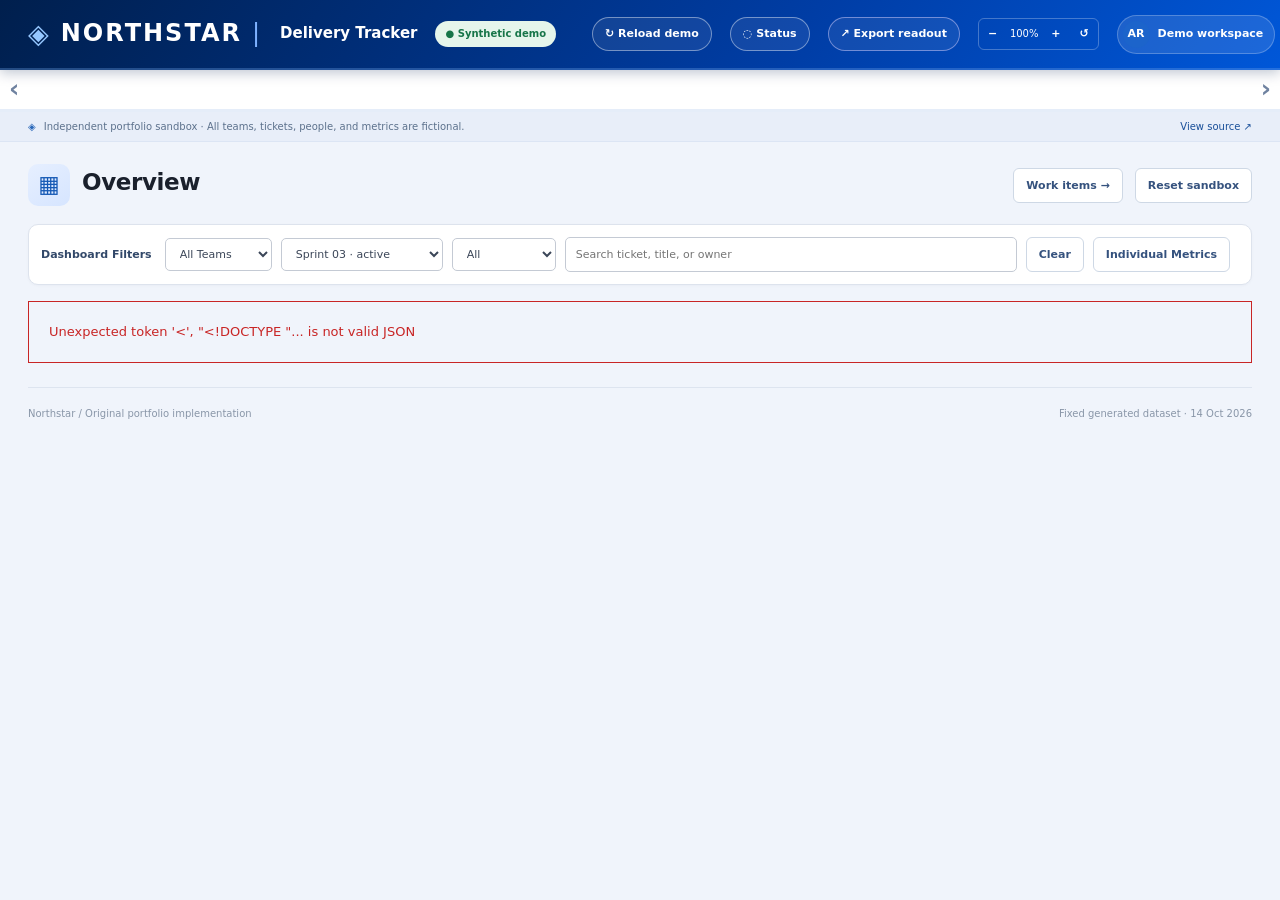
==== mission-control/index.html @ 8742acfb "Build synthetic product and engineering portfolio with hosted delivery dashboard" ====
<!doctype html><html lang="en"><head><meta charset="utf-8"><meta name="viewport" content="width=device-width,initial-scale=1"><title>Mission Control · Delivery Tracker</title><link rel="stylesheet" href="/assets/style.css"><link rel="stylesheet" href="dashboard.css"></head><body class="delivery-app"><div class="app"><header class="delivery-header"><a href="/" class="delivery-brand"><span class="brand-mark">◈</span> NORTHSTAR<span class="brand-pipe">|</span></a><span class="delivery-title">Delivery Tracker</span><span class="connection-pill">● Synthetic demo</span><div class="header-spacer"></div><button class="header-button" id="reload">↻ Reload demo</button><button class="header-button" id="system-status">◌ Status</button><button class="header-button export-button" id="export">↗ Export readout</button><div class="zoom-controls"><button id="zoom-out" aria-label="Zoom out">−</button><span id="zoom-level">100%</span><button id="zoom-in" aria-label="Zoom in">+</button><button id="zoom-reset" aria-label="Reset zoom">↺</button></div><span class="demo-user"><span>AR</span> Demo workspace</span></header><div class="nav-wrapper"><button class="nav-scroll" id="nav-left" aria-label="Scroll tabs left">‹</button><nav id="nav" class="delivery-nav" aria-label="Dashboard views"></nav><button class="nav-scroll" id="nav-right" aria-label="Scroll tabs right">›</button></div><div class="demo-banner"><span>◈</span> Independent portfolio sandbox · All teams, tickets, people, and metrics are fictional. <a href="https://github.com/AaronRaja07/projects">View source ↗</a></div><main class="workspace"><div class="pagehead"><div class="page-title-group"><span class="section-icon" id="section-icon">▦</span><div><h1 id="title">Overview</h1><p id="description"></p></div></div><div class="actions"><button class="secondary" data-view="work">Work items →</button><button class="secondary" id="reset">Reset sandbox</button></div></div><div class="filters"><strong class="filter-title">Dashboard Filters</strong><label class="sr-only" for="team">Team</label><select id="team" aria-label="Team"><option value="All">All Teams</option><option>Platform</option><option>Experience</option><option>Intelligence</option><option>Reliability</option></select><label class="sr-only" for="sprint">Sprint</label><select id="sprint" aria-label="Sprint"><option value="S-03">Sprint 03 · active</option><option value="S-02">Sprint 02 · completed</option><option value="S-01">Sprint 01 · completed</option><option value="All">All Sprints</option></select><select id="status-filter" aria-label="Status"><option>All</option><option>Ready</option><option>In progress</option><option>Blocked</option><option>Done</option><option>Remaining</option></select><input id="query-filter" aria-label="Search work" placeholder="Search ticket, title, or owner"><button class="secondary" id="clear-filters">Clear</button><button class="secondary" data-view="contributors">Individual Metrics</button><span id="filter-summary" class="filter-summary"></span></div><section id="content" aria-live="polite"></section><footer class="workspace-footer"><span>Northstar / Original portfolio implementation</span><span>Fixed generated dataset · 14 Oct 2026</span></footer></main><section id="status-panel" class="status-popover" hidden aria-label="System status"><div class="section-head"><h2>System Status</h2><button class="secondary" id="close-status">✕</button></div><div id="status-body"></div></section></div><script src="/assets/ui.js"></script><script>UI.chartColors=['#1769d2','#1ca477','#de8a22'];</script><script src="extended-views.js"></script><script src="app.js"></script></body></html>
---- assets/style.css ----
:root{color-scheme:dark;--bg:#0d1318;--panel:#151e25;--line:#2a3842;--text:#eef4ed;--muted:#96a9b4;--lime:#b2f977;--cyan:#64cddd;--amber:#e8aa6b;--red:#ef8989;font:14px/1.55 -apple-system,BlinkMacSystemFont,'Segoe UI',sans-serif}*{box-sizing:border-box}body{margin:0;background:var(--bg);color:var(--text)}a{color:inherit;text-decoration:none}a:hover{color:var(--lime)}button,input,select,textarea{font:inherit}button,.button{cursor:pointer;background:var(--lime);color:#101a12;border:1px solid transparent;border-radius:5px;padding:9px 15px;font-weight:650;display:inline-block}button:hover,.button:hover{filter:brightness(1.1);color:#101a12}button.secondary,.button.secondary{background:transparent;color:var(--text);border-color:var(--line)}input,select,textarea{background:#0e171d;border:1px solid #3a4b56;border-radius:4px;color:var(--text);padding:9px;max-width:100%}input[type=range]{accent-color:var(--lime);padding:0;width:100%}label{display:grid;gap:6px;color:var(--muted);font-size:12px}h1,h2,h3,p{margin:0}h1{font-size:clamp(28px,4vw,46px);line-height:1.12;font-weight:560;letter-spacing:-1.6px}h2{font-size:19px;font-weight:560;letter-spacing:-.4px}h3{font-size:14px;font-weight:600}p{color:var(--muted)}small,.muted{color:var(--muted)}.eyebrow{font:11px/1.5 ui-monospace,SFMono-Regular,monospace;color:var(--lime);text-transform:uppercase;letter-spacing:2px;margin-bottom:12px}.shell{display:grid;grid-template-columns:224px 1fr;min-height:100vh}.sidebar{border-right:1px solid var(--line);padding:28px 18px;position:sticky;top:0;height:100vh;display:flex;flex-direction:column;gap:30px}.brand{font-size:18px;font-weight:650;letter-spacing:-.5px}.brand b{color:var(--lime)}.sidebar nav{display:grid;gap:5px}.sidebar nav button{text-align:left;color:var(--muted);background:transparent;font-weight:500;padding:11px}.sidebar nav button.active{color:var(--lime);background:#203023;border:1px solid #3a4a35}.sidebar .foot{margin-top:auto;font-size:11px;line-height:1.8}.topbar{height:65px;border-bottom:1px solid var(--line);display:flex;justify-content:space-between;align-items:center;padding:0 36px;color:var(--muted);font-size:12px}.badge{display:inline-block;font:10px/1.5 ui-monospace,monospace;letter-spacing:1px;border:1px solid var(--line);border-radius:3px;padding:4px 8px;color:var(--cyan)}.badge.good{color:var(--lime)}.badge.warn{color:var(--amber)}main{padding:34px 36px 60px;max-width:1550px;width:100%;margin:auto}.pagehead{display:flex;justify-content:space-between;align-items:end;gap:20px;margin-bottom:28px}.pagehead p{max-width:650px;margin-top:12px}.actions,.filters{display:flex;align-items:center;gap:12px;flex-wrap:wrap}.filters{margin-bottom:22px}.kpis{display:grid;grid-template-columns:repeat(4,1fr);gap:14px;margin-bottom:22px}.kpi,.panel{border:1px solid var(--line);border-radius:7px;background:var(--panel);padding:21px}.kpi small{text-transform:uppercase;font-size:10px;letter-spacing:1.4px}.kpi strong{display:block;font-size:34px;line-height:1.35;font-weight:500;margin:7px 0}.kpi p{font-size:11px}.grid2{display:grid;grid-template-columns:1.25fr 1fr;gap:18px;margin-bottom:20px}.grid3{display:grid;grid-template-columns:repeat(3,1fr);gap:18px}.panel>h2,.panel>.section-head{margin-bottom:20px}.section-head{display:flex;justify-content:space-between;align-items:center;gap:12px}.table-wrap{overflow:auto}table{border-collapse:collapse;width:100%;font-size:12px}th{text-align:left;color:var(--muted);font-weight:500;font-size:10px;text-transform:uppercase;letter-spacing:1px}td,th{padding:13px 10px;border-bottom:1px solid var(--line);white-space:nowrap}td:first-child,th:first-child{padding-left:0}td.wrap{white-space:normal;min-width:200px}tr:last-child td{border-bottom:0}.good{color:var(--lime)}.warn{color:var(--amber)}.bad{color:var(--red)}.bar-row{display:grid;grid-template-columns:120px 1fr 45px;gap:12px;align-items:center;margin:16px 0;font-size:12px}.bar-track{height:7px;background:#25333d;border-radius:9px;overflow:hidden}.bar-track i{height:100%;display:block;background:var(--lime);border-radius:9px}.legend{display:flex;gap:20px;justify-content:center;font-size:11px}.panel svg{display:block;width:100%;max-height:240px}.note{border-left:2px solid var(--cyan);padding:12px 16px;background:#17272d;color:#b9cfd7;font-size:12px;margin:18px 0}.stack{display:grid;gap:16px}.form-grid{display:grid;grid-template-columns:repeat(3,1fr);gap:14px;margin:15px 0}.empty{padding:36px;text-align:center;color:var(--muted)}.error{padding:20px;color:var(--red);border:1px solid var(--red)}#toast{position:fixed;bottom:24px;right:24px;max-width:420px;padding:13px 20px;background:var(--lime);color:#102014;box-shadow:0 8px 50px #0009;border-radius:6px;z-index:10}.hero{padding:85px 0 60px;max-width:850px}.hero h1{font-size:clamp(42px,6vw,76px);letter-spacing:-3px}.hero p{font-size:18px;margin-top:24px;max-width:680px}.project-card{display:flex;flex-direction:column;gap:20px;padding:28px}.project-card .number{font:12px ui-monospace,monospace;color:var(--cyan)}.project-card h2{font-size:27px}.project-card .button{margin-top:auto}.divider{border-top:1px solid var(--line);margin:35px 0}.cards-list{display:grid;gap:12px}.risk-card{padding:16px;border:1px solid var(--line);border-radius:5px}.risk-card p{margin-top:6px;font-size:12px}details{border:1px solid var(--line);padding:16px;border-radius:5px}summary{cursor:pointer}.progress{height:6px;background:#29383f;border-radius:5px;overflow:hidden;margin-top:8px}.progress i{display:block;height:100%;background:var(--lime)}:focus-visible{outline:2px solid var(--cyan);outline-offset:3px}[hidden]{display:none!important}@media(max-width:1100px){.grid3{grid-template-columns:1fr}.grid2{grid-template-columns:1fr}.shell{grid-template-columns:185px 1fr}.sidebar{padding:22px 12px}.topbar{padding:0 22px}main{padding:28px 22px}.kpis{grid-template-columns:repeat(2,1fr)}}@media(max-width:650px){.shell{display:block}.sidebar{position:static;height:auto;border-right:0;border-bottom:1px solid var(--line);gap:16px}.sidebar nav{display:flex;overflow:auto}.sidebar nav button{white-space:nowrap}.sidebar .foot{display:none}.pagehead{display:block}.pagehead .actions{margin-top:16px}.topbar{padding:0 16px}.topbar>span:first-child{max-width:50%}main{padding:25px 16px}.form-grid{grid-template-columns:1fr}.kpi strong{font-size:28px}.bar-row{grid-template-columns:90px 1fr 35px}.hero{padding:40px 0}.hero h1{letter-spacing:-1.7px}}
---- mission-control/dashboard.css ----
/* Independently authored dashboard theme, based on a generic enterprise layout. */
.delivery-app{color-scheme:light;--bg:#f0f4fb;--panel:#fff;--line:#dde1e7;--text:#1a202c;--muted:#6b7280;--lime:#003da5;--cyan:#0057d8;--amber:#ad5715;--red:#c82525;font-family:'Segoe UI',system-ui,-apple-system,sans-serif;background:var(--bg);font-size:13px}.delivery-app .app{min-height:100vh}.delivery-header{display:flex;align-items:center;gap:18px;min-height:70px;padding:0 28px;background:linear-gradient(125deg,#001f4d,#003da5 62%,#0057d8);color:white;box-shadow:0 3px 12px #001f4d40;border-bottom:2px solid #72a9f451;position:sticky;top:0;z-index:30}.delivery-brand{font-size:24px;letter-spacing:2px;font-weight:850;display:flex;align-items:center;gap:10px;color:#fff;white-space:nowrap}.delivery-brand:hover{color:#fff}.brand-mark{font-size:27px;color:#95c7ff}.brand-pipe{color:#7eb2ff;font-weight:400}.delivery-title{font-size:15px;font-weight:600;white-space:nowrap}.connection-pill{background:#e5f5eb;color:#167548;padding:5px 10px;border-radius:99px;font-size:10px;white-space:nowrap;font-weight:700}.header-spacer{flex:1}.delivery-app .header-button{border:1px solid #ffffff6b;background:#ffffff12;border-radius:99px;font-size:11px;font-weight:650;color:white;padding:7px 12px;white-space:nowrap}.delivery-app .export-button{border-color:#b2b7ef99;background:#a7a8e326;color:#e0e4ff}.demo-user{display:flex;align-items:center;gap:8px;font-size:11px;font-weight:600;background:#ffffff1c;border:1px solid #ffffff3d;border-radius:99px;padding:5px 11px 5px 5px;white-space:nowrap}.demo-user>span{background:#1c64cb;border-radius:50%;width:27px;height:27px;display:grid;place-items:center}.zoom-controls{display:flex;align-items:center;gap:5px;border:1px solid #ffffff44;border-radius:6px;padding:2px}.zoom-controls button{padding:3px 6px;background:transparent;color:#fff;font-size:12px}.zoom-controls span{font-size:10px;min-width:30px;text-align:center}.nav-wrapper{display:flex;background:#fff;border-bottom:3px solid #e5edf9;align-items:stretch}.delivery-nav{display:flex;overflow-x:auto;scrollbar-width:thin;flex:1;gap:0}.delivery-nav button{color:#778292;font-size:12px;white-space:nowrap;font-weight:700;background:transparent;border-radius:0;border:0;border-bottom:3px solid transparent;margin-bottom:-1px;padding:16px 19px;transition:color .15s}.delivery-nav button.active{color:#003da5;border-bottom-color:#003da5}.delivery-nav button:hover{color:#003da5;background:#f6f9ff}.nav-scroll{border:0;border-radius:0;background:#fff;color:#6f82a0;padding:0 9px;font-size:25px}.demo-banner{display:flex;align-items:center;gap:8px;padding:7px 28px;font-size:10px;color:#5c718c;background:#e8eef9;border-bottom:1px solid #dce5f4}.demo-banner>span{color:#2866b8}.demo-banner a{margin-left:auto;color:#194f99;white-space:nowrap}.workspace{padding:22px 28px 28px;max-width:1900px;margin:auto;min-width:0}.delivery-app .pagehead{margin-bottom:18px;align-items:center}.page-title-group{display:flex;align-items:center;gap:12px}.section-icon{width:42px;height:42px;border-radius:10px;background:linear-gradient(145deg,#e6efff,#d6e5ff);color:#1559b5;display:grid;place-items:center;font-size:23px}.delivery-app h1{font-size:23px;letter-spacing:-.4px;font-weight:750}.delivery-app h2{font-size:14px;font-weight:700;letter-spacing:0}.delivery-app .pagehead p{font-size:11px;max-width:900px;margin-top:4px}.delivery-app .eyebrow{color:#526c92;font-size:10px}.delivery-app button,.delivery-app .button{background:#003da5;color:#fff;border-radius:6px;padding:8px 12px;font-size:11px;font-weight:650}.delivery-app .secondary{background:#fff;color:#35527e;border:1px solid #ced8e5}.delivery-app .filters{background:#fff;border:1px solid #dde3ed;border-radius:10px;box-shadow:0 1px 3px #112c4b08;padding:12px;gap:9px;margin-bottom:16px}.filter-title{font-size:11px;color:#324869;margin-right:4px;white-space:nowrap}.delivery-app input,.delivery-app select,.delivery-app textarea{background:white;border:1px solid #c4cad4;color:#3b4658;font-size:11px;border-radius:5px;padding:8px 10px}.filters select{max-width:170px}.filters input{min-width:180px;flex:1}.filter-summary{color:#6b7c91;font-size:10px;white-space:nowrap}.sr-only{position:absolute;width:1px;height:1px;overflow:hidden;clip:rect(0,0,0,0)}.delivery-app .panel,.delivery-app .kpi{background:white;border:1px solid #dde1e7;box-shadow:0 1px 3px #16253b12,0 1px 2px #16253b06;border-radius:12px;padding:18px 20px}.delivery-app .kpis{gap:15px;margin-bottom:16px}.delivery-app .kpi{border-top:3px solid #003da5}.delivery-app .kpi:nth-child(2){border-top-color:#1a7f4b}.delivery-app .kpi:nth-child(3){border-top-color:#d96914}.delivery-app .kpi:nth-child(4){border-top-color:#6d28d9}.delivery-app .kpi small{font-size:10px;color:#8190a4;font-weight:650;letter-spacing:.7px}.delivery-app .kpi strong{color:#001f4d;font-size:30px;line-height:1.2;font-weight:800;margin:9px 0 6px}.delivery-app .kpi p{font-size:10px;color:#7a8797}.delivery-app .grid2{grid-template-columns:1fr 1fr;gap:16px;margin-bottom:16px}.delivery-app .grid3{gap:12px}.delivery-app .panel>h2{margin-bottom:14px}.delivery-app th{font-size:10px;color:#76859a;background:#f7f9fc;text-transform:uppercase;padding:10px;font-weight:650}.delivery-app td{font-size:11px;padding:10px}.delivery-app tr:hover td{background:#f6f9ff}.delivery-app td:first-child,.delivery-app th:first-child{padding-left:10px}.delivery-app .table-wrap{border:1px solid #e2e7ef;border-radius:7px}.delivery-app .badge{font:9px/1.5 'Segoe UI',sans-serif;letter-spacing:.5px;padding:3px 7px;color:#285ca5;border-color:#d0def1;background:#edf3ff;border-radius:4px}.delivery-app .badge.good{color:#197b4c;background:#e6f4ee;border-color:#cee7d8}.delivery-app .badge.warn{color:#a96213;background:#fff4d7;border-color:#f1ddb0}.delivery-app .good{color:#1a7f4b}.delivery-app .warn{color:#b5611d}.delivery-app .bad{color:#c82525}.delivery-app .bar-track{background:#edf1f6}.delivery-app .bar-track i{background:linear-gradient(90deg,#246ac9,#4b8de0)}.delivery-app .progress{background:#e7edf5}.delivery-app .progress i{background:linear-gradient(90deg,#003da5,#267ee5)}.delivery-app .risk-card{border-color:#e1e6ee;background:#fbfcff;border-radius:8px;padding:13px}.delivery-app .risk-card p{font-size:11px}.delivery-app .note{border-color:#3777c6;background:#eaf2ff;color:#456184;border-radius:4px;font-size:11px;padding:10px 13px}.delivery-app details{border-color:#dbe3ef;background:#f8fbff}.delivery-app #toast{color:#fff;background:#164f9f}.delivery-app .bar-row{font-size:11px;margin:12px 0;grid-template-columns:115px 1fr 35px}.workspace-footer{display:flex;justify-content:space-between;border-top:1px solid #dde4ef;padding-top:18px;margin-top:24px;color:#8996a8;font-size:10px}.sprint-snapshot{border-radius:14px;border:1px solid #45649366;background:radial-gradient(ellipse at 0 100%,#18345d80,transparent 60%),linear-gradient(125deg,#071329,#0a1c3a 55%,#071b31);box-shadow:0 9px 25px #07132930;padding:17px;margin-bottom:17px;color:#dbe6f7}.snapshot-head{display:flex;justify-content:space-between;align-items:center;gap:15px;margin-bottom:12px}.snapshot-head h2{color:#f3f7ff;font-size:16px}.snapshot-head p,.snapshot-meta{font-size:10px;color:#8ca8d5}.snapshot-meta{text-align:right}.snapshot-kpis{display:grid;grid-template-columns:repeat(5,minmax(0,1fr));gap:10px;margin-bottom:11px}.snapshot-kpi{padding:12px;background:#081225a6;border:1px solid #698fce44;border-radius:9px;cursor:pointer;text-align:left}.delivery-app button.snapshot-kpi{background:#081225a6;border:1px solid #698fce44;color:#dbe6f7;padding:12px;font-weight:400}.snapshot-kpi:hover{border-color:#7eacf3}.snapshot-kpi small{display:block;font-size:9px;color:#8ca8d5;letter-spacing:.8px;text-transform:uppercase}.snapshot-kpi strong{font-size:25px;color:#38bdf8;display:block;font-weight:800;line-height:1.3}.snapshot-kpi span{font-size:9px;color:#8ca8d5}.snapshot-grid{display:grid;grid-template-columns:1.1fr 1fr 1fr;gap:11px;margin-bottom:12px}.snapshot-card{border:1px solid #698fce36;border-radius:9px;background:#08122588;padding:13px;min-width:0}.snapshot-card h3{color:#8ca8d5;font-size:10px;text-transform:uppercase;letter-spacing:.8px;margin-bottom:14px}.snapshot-card .bar-row{color:#c5d5ee;font-size:10px;grid-template-columns:90px 1fr 30px}.snapshot-card .bar-track{background:#243653}.snapshot-card .bar-track i{background:linear-gradient(90deg,#47d8b0,#4d78ff)}.snapshot-donut{width:144px;height:144px;border-radius:50%;margin:7px auto 14px;display:grid;place-items:center;position:relative}.snapshot-donut:before{content:'';position:absolute;inset:20px;background:#0b1730;border-radius:50%;box-shadow:0 0 0 1px #6b94cd44}.snapshot-donut>div{z-index:1;text-align:center}.snapshot-donut strong{display:block;color:#84f0d0;font-size:28px;line-height:1.1}.snapshot-donut small{font-size:9px;color:#89a3ca;text-transform:uppercase}.snapshot-legend{display:flex;gap:10px;justify-content:center;flex-wrap:wrap;font-size:9px;color:#a7bad9}.snapshot-legend i{width:7px;height:7px;display:inline-block;border-radius:50%;margin-right:4px}.snapshot-table{border:1px solid #6d8fce36;border-radius:9px;overflow:auto}.sprint-snapshot .snapshot-table th{background:#0d1f3f;color:#8ea5cf;font-size:9px}.sprint-snapshot .snapshot-table td{color:#dbe6fb;border-color:#4b6caa2e;font-size:10px;padding:8px 10px}.sprint-snapshot tr:hover td{background:#233c6650}.sprint-snapshot .snapshot-table th{border-color:#6d8fce36}.sprint-snapshot .badge{background:#1f3659;border-color:#3b5e91;color:#a8c5ee}.section-tabs{display:flex;gap:0;border-bottom:1px solid #cdd9eb;margin:20px 0 0}.section-tabs button{border:1px solid #d4deec;border-bottom:0;border-radius:7px 7px 0 0;background:#eaf0fa;color:#526a8d;font-size:11px;padding:11px 18px}.section-tabs button.active{background:#003da5;color:#fff}.status-popover{position:fixed;right:22px;top:76px;width:min(400px,calc(100vw - 28px));padding:20px;border:1px solid #233d66;background:#0f1d34;color:#c6d6ed;border-radius:13px;box-shadow:0 10px 45px #00152e66;z-index:40}.status-popover h2{color:white}.status-popover p{color:#9db1ce;font-size:11px;margin:10px 0}.status-popover .secondary{background:#192d4d;color:#9fc6ff;border-color:#375177}.timeline-bar{height:14px;background:linear-gradient(90deg,#2e70ce,#74a5ec);border-radius:4px}.quick-grid{display:grid;grid-template-columns:repeat(4,1fr);gap:10px}.query-answer{background:#eef5ff;border:1px solid #d5e4fb;border-radius:9px;padding:18px;line-height:1.8}.delivery-app pre{white-space:pre-wrap;font-size:11px}.delivery-app .delivery-nav button{background:transparent;border-radius:0;padding:16px 19px;color:#778292}.delivery-app .delivery-nav button.active{color:#003da5}.delivery-app .header-button{border-radius:99px;background:#ffffff12;color:white}.delivery-app .zoom-controls button{background:transparent;color:white;padding:3px 6px}.delivery-app .nav-scroll{background:white;color:#6f82a0;border-radius:0;padding:0 9px;font-size:25px}@media(max-width:1250px){.delivery-header{gap:10px;padding:0 20px}.delivery-brand{font-size:20px}.delivery-title{font-size:12px}.demo-user{display:none}.snapshot-grid{grid-template-columns:1fr 1fr 1fr}}@media(max-width:900px){.delivery-header{flex-wrap:wrap;min-height:70px;padding:12px 18px}.header-spacer{display:none}.delivery-header .connection-pill{margin-left:auto}.delivery-header .zoom-controls{margin-left:auto}.delivery-app .grid2{grid-template-columns:1fr}.snapshot-grid{grid-template-columns:1fr}.snapshot-kpis{grid-template-columns:repeat(3,1fr)}.workspace{padding:18px}.delivery-app .pagehead{align-items:start}.filters .filter-title{width:100%}.demo-banner{padding:7px 18px}.demo-banner a{display:none}}@media(max-width:650px){.delivery-title{display:none}.delivery-brand{font-size:19px}.delivery-header{gap:8px;padding:10px 14px;position:relative}.delivery-header .header-button{padding:6px 9px;font-size:10px}.zoom-controls{display:none}.workspace{padding:16px 12px}.delivery-app .pagehead{display:block}.delivery-app .pagehead .actions{margin-top:12px}.delivery-app h1{font-size:22px}.snapshot-kpis{grid-template-columns:repeat(2,1fr)}.snapshot-head{align-items:start}.snapshot-meta{max-width:120px;white-space:normal}.delivery-app .kpi{padding:15px}.delivery-app .kpi strong{font-size:27px}.delivery-app .filters{gap:7px}.filters select{flex:1;max-width:none;min-width:100px}.filter-summary{width:100%}.workspace-footer{gap:15px}.quick-grid{grid-template-columns:1fr 1fr}.demo-banner{font-size:9px;padding:7px 12px}.delivery-app .delivery-nav button{padding:13px 15px;font-size:11px}}
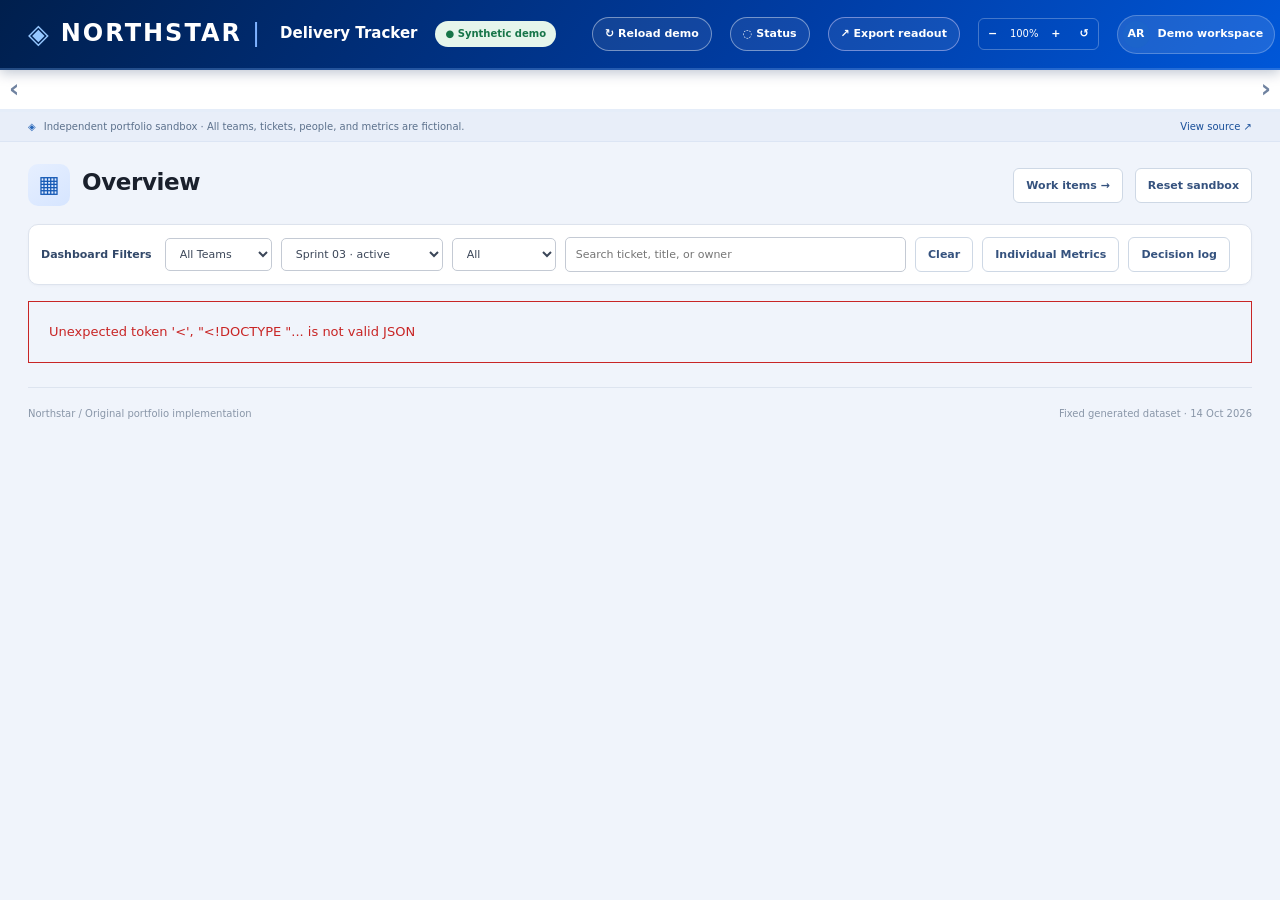
==== commit df4f5934: "Capture evidence and follow up on product decisions across demos" ====
--- a/mission-control/index.html
+++ b/mission-control/index.html
@@ -1 +1 @@
-<!doctype html><html lang="en"><head><meta charset="utf-8"><meta name="viewport" content="width=device-width,initial-scale=1"><title>Mission Control · Delivery Tracker</title><link rel="stylesheet" href="/assets/style.css"><link rel="stylesheet" href="dashboard.css"></head><body class="delivery-app"><div class="app"><header class="delivery-header"><a href="/" class="delivery-brand"><span class="brand-mark">◈</span> NORTHSTAR<span class="brand-pipe">|</span></a><span class="delivery-title">Delivery Tracker</span><span class="connection-pill">● Synthetic demo</span><div class="header-spacer"></div><button class="header-button" id="reload">↻ Reload demo</button><button class="header-button" id="system-status">◌ Status</button><button class="header-button export-button" id="export">↗ Export readout</button><div class="zoom-controls"><button id="zoom-out" aria-label="Zoom out">−</button><span id="zoom-level">100%</span><button id="zoom-in" aria-label="Zoom in">+</button><button id="zoom-reset" aria-label="Reset zoom">↺</button></div><span class="demo-user"><span>AR</span> Demo workspace</span></header><div class="nav-wrapper"><button class="nav-scroll" id="nav-left" aria-label="Scroll tabs left">‹</button><nav id="nav" class="delivery-nav" aria-label="Dashboard views"></nav><button class="nav-scroll" id="nav-right" aria-label="Scroll tabs right">›</button></div><div class="demo-banner"><span>◈</span> Independent portfolio sandbox · All teams, tickets, people, and metrics are fictional. <a href="https://github.com/AaronRaja07/projects">View source ↗</a></div><main class="workspace"><div class="pagehead"><div class="page-title-group"><span class="section-icon" id="section-icon">▦</span><div><h1 id="title">Overview</h1><p id="description"></p></div></div><div class="actions"><button class="secondary" data-view="work">Work items →</button><button class="secondary" id="reset">Reset sandbox</button></div></div><div class="filters"><strong class="filter-title">Dashboard Filters</strong><label class="sr-only" for="team">Team</label><select id="team" aria-label="Team"><option value="All">All Teams</option><option>Platform</option><option>Experience</option><option>Intelligence</option><option>Reliability</option></select><label class="sr-only" for="sprint">Sprint</label><select id="sprint" aria-label="Sprint"><option value="S-03">Sprint 03 · active</option><option value="S-02">Sprint 02 · completed</option><option value="S-01">Sprint 01 · completed</option><option value="All">All Sprints</option></select><select id="status-filter" aria-label="Status"><option>All</option><option>Ready</option><option>In progress</option><option>Blocked</option><option>Done</option><option>Remaining</option></select><input id="query-filter" aria-label="Search work" placeholder="Search ticket, title, or owner"><button class="secondary" id="clear-filters">Clear</button><button class="secondary" data-view="contributors">Individual Metrics</button><span id="filter-summary" class="filter-summary"></span></div><section id="content" aria-live="polite"></section><footer class="workspace-footer"><span>Northstar / Original portfolio implementation</span><span>Fixed generated dataset · 14 Oct 2026</span></footer></main><section id="status-panel" class="status-popover" hidden aria-label="System status"><div class="section-head"><h2>System Status</h2><button class="secondary" id="close-status">✕</button></div><div id="status-body"></div></section></div><script src="/assets/ui.js"></script><script>UI.chartColors=['#1769d2','#1ca477','#de8a22'];</script><script src="extended-views.js"></script><script src="app.js"></script></body></html>
+<!doctype html><html lang="en"><head><meta charset="utf-8"><meta name="viewport" content="width=device-width,initial-scale=1"><title>Mission Control · Delivery Tracker</title><link rel="stylesheet" href="/assets/style.css"><link rel="stylesheet" href="dashboard.css"><link rel="stylesheet" href="/assets/decision-log.css"></head><body class="delivery-app"><div class="app"><header class="delivery-header"><a href="/" class="delivery-brand"><span class="brand-mark">◈</span> NORTHSTAR<span class="brand-pipe">|</span></a><span class="delivery-title">Delivery Tracker</span><span class="connection-pill">● Synthetic demo</span><div class="header-spacer"></div><button class="header-button" id="reload">↻ Reload demo</button><button class="header-button" id="system-status">◌ Status</button><button class="header-button export-button" id="export">↗ Export readout</button><div class="zoom-controls"><button id="zoom-out" aria-label="Zoom out">−</button><span id="zoom-level">100%</span><button id="zoom-in" aria-label="Zoom in">+</button><button id="zoom-reset" aria-label="Reset zoom">↺</button></div><span class="demo-user"><span>AR</span> Demo workspace</span></header><div class="nav-wrapper"><button class="nav-scroll" id="nav-left" aria-label="Scroll tabs left">‹</button><nav id="nav" class="delivery-nav" aria-label="Dashboard views"></nav><button class="nav-scroll" id="nav-right" aria-label="Scroll tabs right">›</button></div><div class="demo-banner"><span>◈</span> Independent portfolio sandbox · All teams, tickets, people, and metrics are fictional. <a href="https://github.com/AaronRaja07/projects">View source ↗</a></div><main class="workspace"><div class="pagehead"><div class="page-title-group"><span class="section-icon" id="section-icon">▦</span><div><h1 id="title">Overview</h1><p id="description"></p></div></div><div class="actions"><button class="secondary" data-view="work">Work items →</button><button class="secondary" id="reset">Reset sandbox</button></div></div><div class="filters"><strong class="filter-title">Dashboard Filters</strong><label class="sr-only" for="team">Team</label><select id="team" aria-label="Team"><option value="All">All Teams</option><option>Platform</option><option>Experience</option><option>Intelligence</option><option>Reliability</option></select><label class="sr-only" for="sprint">Sprint</label><select id="sprint" aria-label="Sprint"><option value="S-03">Sprint 03 · active</option><option value="S-02">Sprint 02 · completed</option><option value="S-01">Sprint 01 · completed</option><option value="All">All Sprints</option></select><select id="status-filter" aria-label="Status"><option>All</option><option>Ready</option><option>In progress</option><option>Blocked</option><option>Done</option><option>Remaining</option></select><input id="query-filter" aria-label="Search work" placeholder="Search ticket, title, or owner"><button class="secondary" id="clear-filters">Clear</button><button class="secondary" data-view="contributors">Individual Metrics</button><button type="button" class="secondary" id="decision-log">Decision log</button><span id="filter-summary" class="filter-summary"></span></div><section id="content" aria-live="polite"></section><footer class="workspace-footer"><span>Northstar / Original portfolio implementation</span><span>Fixed generated dataset · 14 Oct 2026</span></footer></main><section id="status-panel" class="status-popover" hidden aria-label="System status"><div class="section-head"><h2>System Status</h2><button class="secondary" id="close-status">✕</button></div><div id="status-body"></div></section></div><script src="/assets/ui.js"></script><script src="/assets/decision-log.js"></script><script>UI.chartColors=['#1769d2','#1ca477','#de8a22'];</script><script src="extended-views.js"></script><script src="app.js"></script></body></html>
--- a/assets/style.css
+++ b/assets/style.css
@@ -1 +1,5 @@
 :root{color-scheme:dark;--bg:#0d1318;--panel:#151e25;--line:#2a3842;--text:#eef4ed;--muted:#96a9b4;--lime:#b2f977;--cyan:#64cddd;--amber:#e8aa6b;--red:#ef8989;font:14px/1.55 -apple-system,BlinkMacSystemFont,'Segoe UI',sans-serif}*{box-sizing:border-box}body{margin:0;background:var(--bg);color:var(--text)}a{color:inherit;text-decoration:none}a:hover{color:var(--lime)}button,input,select,textarea{font:inherit}button,.button{cursor:pointer;background:var(--lime);color:#101a12;border:1px solid transparent;border-radius:5px;padding:9px 15px;font-weight:650;display:inline-block}button:hover,.button:hover{filter:brightness(1.1);color:#101a12}button.secondary,.button.secondary{background:transparent;color:var(--text);border-color:var(--line)}input,select,textarea{background:#0e171d;border:1px solid #3a4b56;border-radius:4px;color:var(--text);padding:9px;max-width:100%}input[type=range]{accent-color:var(--lime);padding:0;width:100%}label{display:grid;gap:6px;color:var(--muted);font-size:12px}h1,h2,h3,p{margin:0}h1{font-size:clamp(28px,4vw,46px);line-height:1.12;font-weight:560;letter-spacing:-1.6px}h2{font-size:19px;font-weight:560;letter-spacing:-.4px}h3{font-size:14px;font-weight:600}p{color:var(--muted)}small,.muted{color:var(--muted)}.eyebrow{font:11px/1.5 ui-monospace,SFMono-Regular,monospace;color:var(--lime);text-transform:uppercase;letter-spacing:2px;margin-bottom:12px}.shell{display:grid;grid-template-columns:224px 1fr;min-height:100vh}.sidebar{border-right:1px solid var(--line);padding:28px 18px;position:sticky;top:0;height:100vh;display:flex;flex-direction:column;gap:30px}.brand{font-size:18px;font-weight:650;letter-spacing:-.5px}.brand b{color:var(--lime)}.sidebar nav{display:grid;gap:5px}.sidebar nav button{text-align:left;color:var(--muted);background:transparent;font-weight:500;padding:11px}.sidebar nav button.active{color:var(--lime);background:#203023;border:1px solid #3a4a35}.sidebar .foot{margin-top:auto;font-size:11px;line-height:1.8}.topbar{height:65px;border-bottom:1px solid var(--line);display:flex;justify-content:space-between;align-items:center;padding:0 36px;color:var(--muted);font-size:12px}.badge{display:inline-block;font:10px/1.5 ui-monospace,monospace;letter-spacing:1px;border:1px solid var(--line);border-radius:3px;padding:4px 8px;color:var(--cyan)}.badge.good{color:var(--lime)}.badge.warn{color:var(--amber)}main{padding:34px 36px 60px;max-width:1550px;width:100%;margin:auto}.pagehead{display:flex;justify-content:space-between;align-items:end;gap:20px;margin-bottom:28px}.pagehead p{max-width:650px;margin-top:12px}.actions,.filters{display:flex;align-items:center;gap:12px;flex-wrap:wrap}.filters{margin-bottom:22px}.kpis{display:grid;grid-template-columns:repeat(4,1fr);gap:14px;margin-bottom:22px}.kpi,.panel{border:1px solid var(--line);border-radius:7px;background:var(--panel);padding:21px}.kpi small{text-transform:uppercase;font-size:10px;letter-spacing:1.4px}.kpi strong{display:block;font-size:34px;line-height:1.35;font-weight:500;margin:7px 0}.kpi p{font-size:11px}.grid2{display:grid;grid-template-columns:1.25fr 1fr;gap:18px;margin-bottom:20px}.grid3{display:grid;grid-template-columns:repeat(3,1fr);gap:18px}.panel>h2,.panel>.section-head{margin-bottom:20px}.section-head{display:flex;justify-content:space-between;align-items:center;gap:12px}.table-wrap{overflow:auto}table{border-collapse:collapse;width:100%;font-size:12px}th{text-align:left;color:var(--muted);font-weight:500;font-size:10px;text-transform:uppercase;letter-spacing:1px}td,th{padding:13px 10px;border-bottom:1px solid var(--line);white-space:nowrap}td:first-child,th:first-child{padding-left:0}td.wrap{white-space:normal;min-width:200px}tr:last-child td{border-bottom:0}.good{color:var(--lime)}.warn{color:var(--amber)}.bad{color:var(--red)}.bar-row{display:grid;grid-template-columns:120px 1fr 45px;gap:12px;align-items:center;margin:16px 0;font-size:12px}.bar-track{height:7px;background:#25333d;border-radius:9px;overflow:hidden}.bar-track i{height:100%;display:block;background:var(--lime);border-radius:9px}.legend{display:flex;gap:20px;justify-content:center;font-size:11px}.panel svg{display:block;width:100%;max-height:240px}.note{border-left:2px solid var(--cyan);padding:12px 16px;background:#17272d;color:#b9cfd7;font-size:12px;margin:18px 0}.stack{display:grid;gap:16px}.form-grid{display:grid;grid-template-columns:repeat(3,1fr);gap:14px;margin:15px 0}.empty{padding:36px;text-align:center;color:var(--muted)}.error{padding:20px;color:var(--red);border:1px solid var(--red)}#toast{position:fixed;bottom:24px;right:24px;max-width:420px;padding:13px 20px;background:var(--lime);color:#102014;box-shadow:0 8px 50px #0009;border-radius:6px;z-index:10}.hero{padding:85px 0 60px;max-width:850px}.hero h1{font-size:clamp(42px,6vw,76px);letter-spacing:-3px}.hero p{font-size:18px;margin-top:24px;max-width:680px}.project-card{display:flex;flex-direction:column;gap:20px;padding:28px}.project-card .number{font:12px ui-monospace,monospace;color:var(--cyan)}.project-card h2{font-size:27px}.project-card .button{margin-top:auto}.divider{border-top:1px solid var(--line);margin:35px 0}.cards-list{display:grid;gap:12px}.risk-card{padding:16px;border:1px solid var(--line);border-radius:5px}.risk-card p{margin-top:6px;font-size:12px}details{border:1px solid var(--line);padding:16px;border-radius:5px}summary{cursor:pointer}.progress{height:6px;background:#29383f;border-radius:5px;overflow:hidden;margin-top:8px}.progress i{display:block;height:100%;background:var(--lime)}:focus-visible{outline:2px solid var(--cyan);outline-offset:3px}[hidden]{display:none!important}@media(max-width:1100px){.grid3{grid-template-columns:1fr}.grid2{grid-template-columns:1fr}.shell{grid-template-columns:185px 1fr}.sidebar{padding:22px 12px}.topbar{padding:0 22px}main{padding:28px 22px}.kpis{grid-template-columns:repeat(2,1fr)}}@media(max-width:650px){.shell{display:block}.sidebar{position:static;height:auto;border-right:0;border-bottom:1px solid var(--line);gap:16px}.sidebar nav{display:flex;overflow:auto}.sidebar nav button{white-space:nowrap}.sidebar .foot{display:none}.pagehead{display:block}.pagehead .actions{margin-top:16px}.topbar{padding:0 16px}.topbar>span:first-child{max-width:50%}main{padding:25px 16px}.form-grid{grid-template-columns:1fr}.kpi strong{font-size:28px}.bar-row{grid-template-columns:90px 1fr 35px}.hero{padding:40px 0}.hero h1{letter-spacing:-1.7px}}
+
+.export-preview{width:min(880px,calc(100vw - 30px));max-height:85vh;background:var(--panel);color:var(--text);border:1px solid var(--line);border-radius:12px;padding:24px;box-shadow:0 18px 80px #0007}.export-preview::backdrop{background:#0009}.export-preview h2{margin-bottom:8px}.export-preview p{font-size:12px;margin-bottom:16px}.export-preview textarea{display:block;width:100%;height:40vh;min-height:180px;resize:vertical;font:11px/1.5 ui-monospace,monospace;margin-bottom:16px}.export-preview .actions{justify-content:flex-end}
+
+.project-source{font-size:11px;color:var(--muted)}
--- a/assets/decision-log.css
+++ b/assets/decision-log.css
@@ -0,0 +1,31 @@
+.decision-log {
+  width: min(690px, calc(100% - 24px));
+  max-height: 88vh;
+  border: 1px solid var(--line, #40505a);
+  border-radius: 12px;
+  padding: clamp(16px, 4vw, 28px);
+  background: var(--panel, #151e25);
+  color: var(--text, #eef4ed);
+}
+.decision-log::backdrop { background: #0a111bc0; }
+.decision-header {
+  display: flex;
+  justify-content: space-between;
+  align-items: start;
+  gap: 14px;
+  margin-bottom: 16px;
+}
+.decision-log form { display: grid; gap: 12px; }
+.decision-log form button { justify-self: start; }
+.decision-fields {
+  display: grid;
+  grid-template-columns: repeat(2, minmax(0, 1fr));
+  gap: 12px;
+}
+.decision-fields input { width: 100%; min-width: 0; }
+.decision-log section { border-top: 1px solid var(--line); margin-top: 20px; padding-top: 16px; }
+.decision-log pre { white-space: pre-wrap; overflow-wrap: anywhere; }
+.decision-log summary { cursor: pointer; font-weight: 650; overflow-wrap: anywhere; }
+.decision-log .decision-record { margin-top: 10px; }
+.decision-record p { margin-top: 7px; overflow-wrap: anywhere; }
+.decision-record form { margin-top: 12px; }
